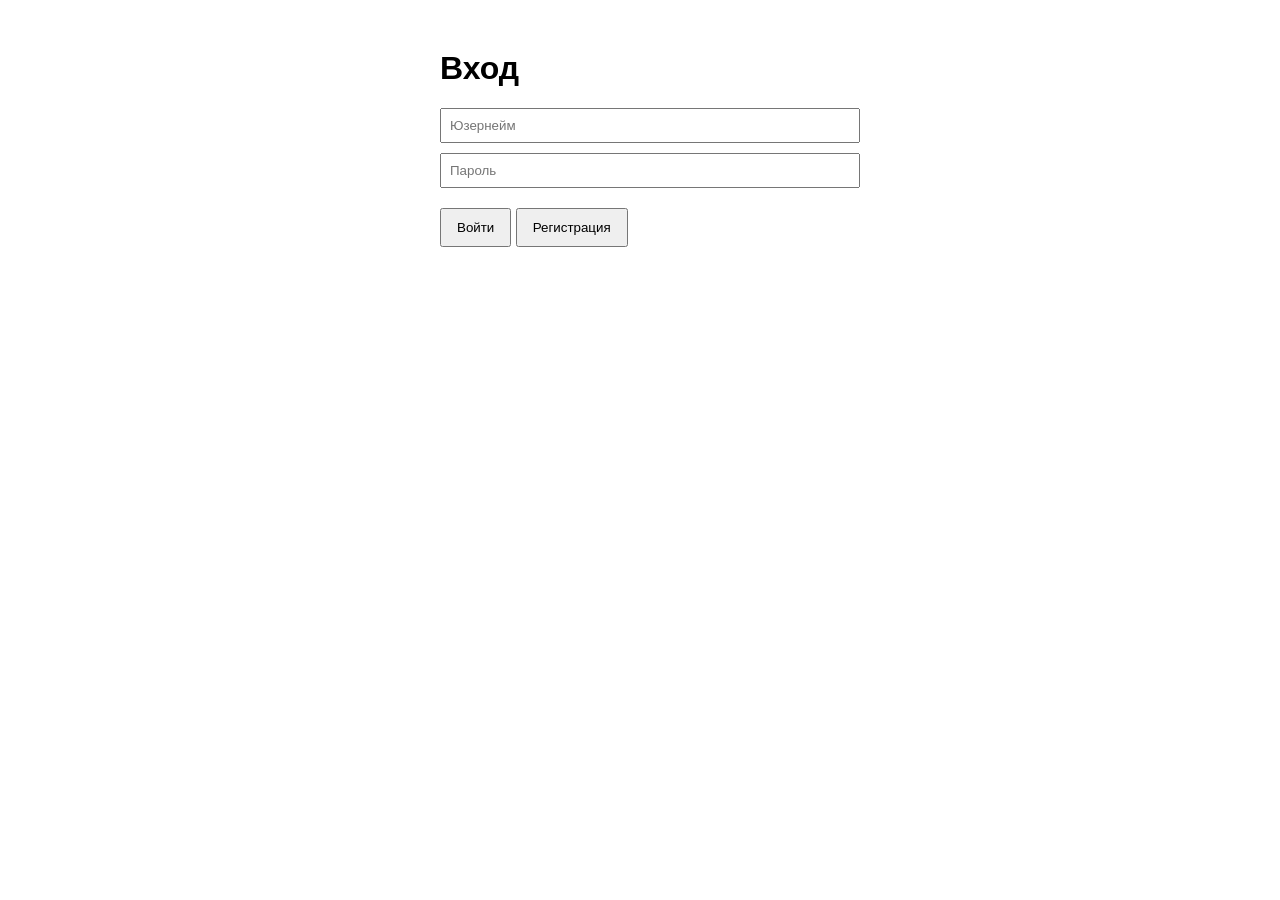
==== src/main/resources/static/login.html @ 58ade0e7 "начал работу над фронтом" ====
<!DOCTYPE html>
<html lang="ru">
<head>
    <meta charset="UTF-8">
    <title>Вход</title>
    <link rel="stylesheet" href="style.css">
</head>
<body>

<h1>Вход</h1>

<form id="loginForm">
    <label for="login_username"></label><input type="text" id="login_username" placeholder="Юзернейм" required>
    <label for="login_password"></label><input type="password" id="login_password" placeholder="Пароль" required>
    <button type="submit">Войти</button>
    <button class="switch-page" onclick="window.location.href='registration.html'">Регистрация</button>
</form>

<script src="js/login.js"></script>

</body>
</html>
---- src/main/resources/static/style.css ----
body {
    font-family: Arial, sans-serif;
    max-width: 400px;
    margin: 50px auto;
}

input {
    display: block;
    width: 100%;
    padding: 8px;
    margin-bottom: 10px;
}

button {
    padding: 10px 15px;
    margin-top: 10px;
    cursor: pointer;
}

.order-card {
    border: 1px solid #ccc;
    border-radius: 10px;
    padding: 12px;
    margin-bottom: 10px;
    width: 300px;
    background: #f9f9f9;
}

.modal {
    position: fixed;
    top: 0;
    left: 0;
    width: 100%;
    height: 100%;
    background: rgba(0,0,0,0.5);
}

.modal-content {
    background: white;
    padding: 20px;
    margin: 100px auto;
    width: 300px;
}
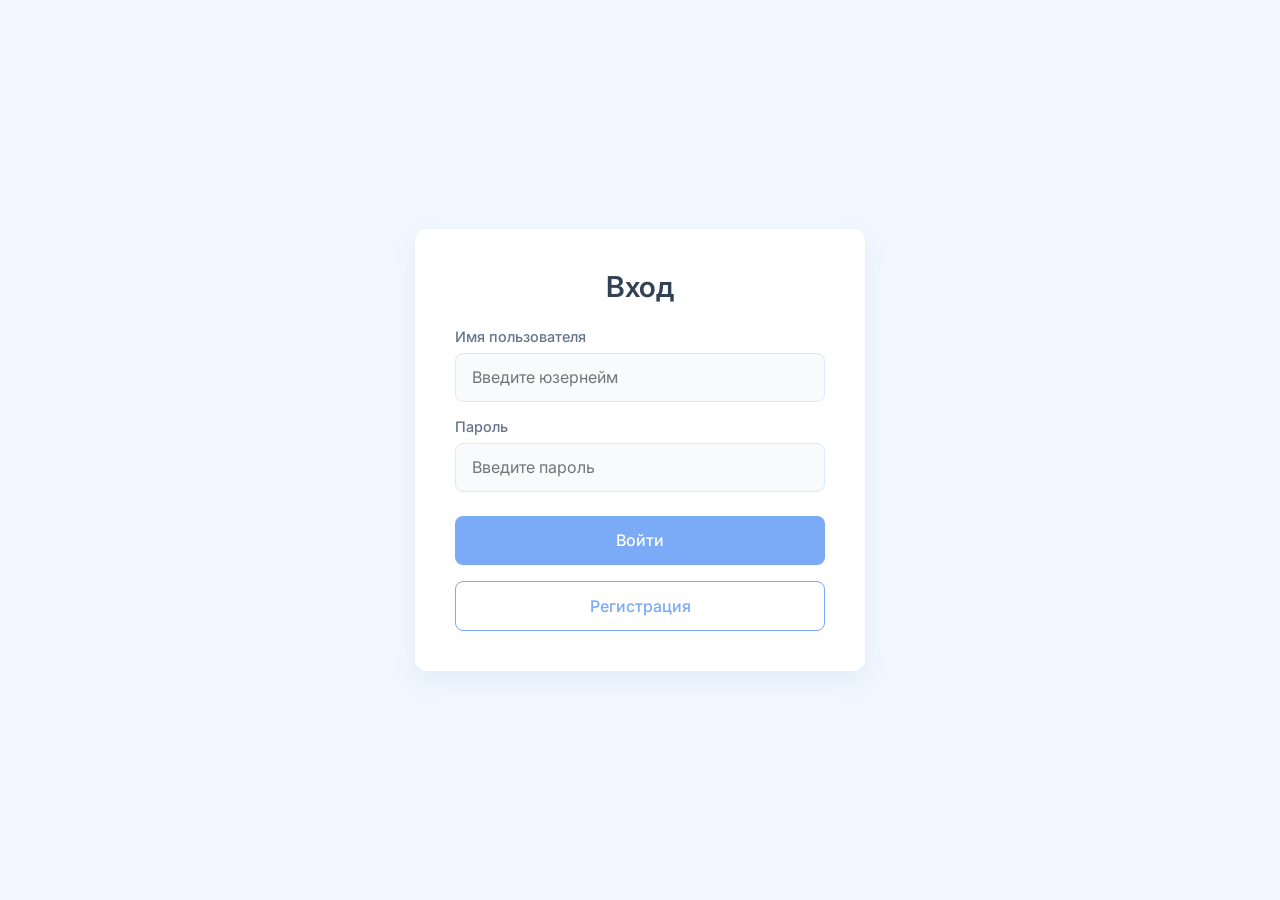
==== commit 1d0ebb89: "добавил уведы на фронт + исправил с ними баги на беке" ====
--- a/src/main/resources/static/login.html
+++ b/src/main/resources/static/login.html
@@ -6,17 +6,19 @@
     <link rel="stylesheet" href="style.css">
 </head>
 <body>
+<div class="container">
+    <h1>Вход</h1>
+    <form id="loginForm">
+        <label for="login_username">Имя пользователя</label>
+        <input type="text" id="login_username" placeholder="Введите юзернейм" required>
 
-<h1>Вход</h1>
+        <label for="login_password">Пароль</label>
+        <input type="password" id="login_password" placeholder="Введите пароль" required>
 
-<form id="loginForm">
-    <label for="login_username"></label><input type="text" id="login_username" placeholder="Юзернейм" required>
-    <label for="login_password"></label><input type="password" id="login_password" placeholder="Пароль" required>
-    <button type="submit">Войти</button>
-    <button class="switch-page" onclick="window.location.href='registration.html'">Регистрация</button>
-</form>
-
+        <button type="submit">Войти</button>
+        <button type="button" class="switch-page" onclick="window.location.href='registration.html'">Регистрация</button>
+    </form>
+</div>
 <script src="js/login.js"></script>
-
 </body>
 </html>
--- a/src/main/resources/static/style.css
+++ b/src/main/resources/static/style.css
@@ -1,43 +1,323 @@
+@import url('https://fonts.googleapis.com/css2?family=Inter:wght@400;500;600&display=swap');
+
+:root {
+    --bg-color: #f0f7ff; /* Приятный светло-голубой фон всей страницы */
+    --primary-color: #7baaf7; /* Основной голубой акцент */
+    --primary-hover: #5a91f5; /* Цвет при наведении */
+    --card-bg: #ffffff;
+    --text-main: #334155;
+    --text-muted: #64748b;
+    --border-color: #dbeafe;
+    --border-radius: 12px;
+    --transition: all 0.3s ease;
+}
+
+* {
+    box-sizing: border-box;
+    margin: 0;
+    padding: 0;
+    font-family: 'Inter', sans-serif;
+}
+
 body {
-    font-family: Arial, sans-serif;
-    max-width: 400px;
-    margin: 50px auto;
-}
-
-input {
-    display: block;
-    width: 100%;
-    padding: 8px;
-    margin-bottom: 10px;
-}
-
+    background-color: var(--bg-color);
+    color: var(--text-main);
+    display: flex;
+    flex-direction: column;
+    align-items: center;
+    justify-content: center;
+    min-height: 100vh;
+    padding: 2rem 1rem;
+}
+
+/* Универсальная карточка для центрирования контента */
+.container {
+    background-color: var(--card-bg);
+    padding: 2.5rem;
+    border-radius: var(--border-radius);
+    box-shadow: 0 10px 25px rgba(112, 144, 176, 0.1);
+    width: 100%;
+    max-width: 450px;
+    text-align: center;
+}
+
+/* Контейнер пошире для списка заказов */
+.container-large {
+    max-width: 1000px;
+    align-items: flex-start;
+    justify-content: flex-start;
+}
+
+h1 {
+    font-size: 1.8rem;
+    color: var(--text-main);
+    margin-bottom: 1.5rem;
+    font-weight: 600;
+}
+
+/* Формы */
+form {
+    display: flex;
+    flex-direction: column;
+    gap: 1rem;
+    text-align: left;
+}
+
+label {
+    font-size: 0.9rem;
+    font-weight: 500;
+    color: var(--text-muted);
+    margin-bottom: -0.5rem;
+}
+
+input[type="text"],
+input[type="password"],
+input[type="tel"],
+input[type="number"],
+select,
+textarea {
+    width: 100%;
+    padding: 0.85rem 1rem;
+    border: 1px solid var(--border-color);
+    border-radius: 8px;
+    background-color: #f8fafc;
+    font-size: 1rem;
+    color: var(--text-main);
+    outline: none;
+    transition: var(--transition);
+}
+
+input:focus,
+select:focus,
+textarea:focus {
+    border-color: var(--primary-color);
+    box-shadow: 0 0 0 3px rgba(123, 170, 247, 0.2);
+    background-color: #ffffff;
+}
+
+textarea {
+    resize: vertical;
+    min-height: 110px;
+}
+
+/* Чекбоксы */
+.checkbox-wrapper {
+    display: flex;
+    align-items: center;
+    gap: 0.6rem;
+    margin-top: 0.5rem;
+}
+
+.checkbox-wrapper input[type="checkbox"] {
+    width: 18px;
+    height: 18px;
+    cursor: pointer;
+    accent-color: var(--primary-color);
+}
+
+.checkbox-wrapper label {
+    margin-bottom: 0;
+    cursor: pointer;
+}
+
+/* Кнопки */
 button {
-    padding: 10px 15px;
-    margin-top: 10px;
+    background-color: var(--primary-color);
+    color: #ffffff;
+    border: none;
+    padding: 0.9rem 1.5rem;
+    font-size: 1rem;
+    font-weight: 500;
+    border-radius: 8px;
     cursor: pointer;
+    transition: var(--transition);
+    width: 100%;
+    margin-top: 0.5rem;
+}
+
+button:hover {
+    background-color: var(--primary-hover);
+    transform: translateY(-1px);
+}
+
+button.switch-page,
+button[type="reset"],
+#logout,
+.btn-secondary {
+    background-color: transparent;
+    color: var(--primary-color);
+    border: 1px solid var(--primary-color);
+    margin-top: 0;
+}
+
+button.switch-page:hover,
+button[type="reset"]:hover,
+#logout:hover,
+.btn-secondary:hover {
+    background-color: rgba(123, 170, 247, 0.1);
+}
+
+/* Стили для профиля на главной странице */
+.user-info {
+    text-align: left;
+    background: #f8fafc;
+    padding: 1.5rem;
+    border-radius: 8px;
+    border: 1px solid var(--border-color);
+    margin-bottom: 1.5rem;
+}
+
+.user-info h1 {
+    font-size: 1.1rem;
+    margin-bottom: 0.5rem;
+    color: var(--text-main);
+}
+
+.action-buttons {
+    display: flex;
+    flex-direction: column;
+    gap: 0.8rem;
+}
+
+/* Сетка заказов */
+#orders {
+    display: grid;
+    grid-template-columns: repeat(auto-fill, minmax(300px, 1fr));
+    gap: 1.5rem;
+    margin-bottom: 2rem;
+    width: 100%;
 }
 
 .order-card {
-    border: 1px solid #ccc;
-    border-radius: 10px;
-    padding: 12px;
-    margin-bottom: 10px;
-    width: 300px;
-    background: #f9f9f9;
-}
-
+    background-color: var(--card-bg);
+    border: 1px solid var(--border-color);
+    border-radius: var(--border-radius);
+    padding: 1.5rem;
+    text-align: left;
+    box-shadow: 0 4px 6px rgba(112, 144, 176, 0.05);
+    transition: var(--transition);
+    display: flex;
+    flex-direction: column;
+}
+
+.order-card:hover {
+    box-shadow: 0 8px 15px rgba(112, 144, 176, 0.15);
+    transform: translateY(-2px);
+    border-color: var(--primary-color);
+}
+
+.order-card p {
+    margin-bottom: 0.6rem;
+    font-size: 0.95rem;
+    color: var(--text-muted);
+    line-height: 1.4;
+}
+
+.order-card p b {
+    color: var(--text-main);
+    font-weight: 600;
+}
+
+.order-card button {
+    margin-top: auto; /* Прижимаем кнопку к низу карточки */
+}
+
+/* Модальные окна */
 .modal {
     position: fixed;
     top: 0;
     left: 0;
     width: 100%;
     height: 100%;
-    background: rgba(0,0,0,0.5);
+    background-color: rgba(15, 23, 42, 0.4);
+    backdrop-filter: blur(4px);
+    z-index: 1000;
+    display: flex;
+    align-items: center;
+    justify-content: center;
 }
 
 .modal-content {
-    background: white;
-    padding: 20px;
-    margin: 100px auto;
-    width: 300px;
+    background-color: var(--card-bg);
+    padding: 2rem;
+    border-radius: var(--border-radius);
+    box-shadow: 0 20px 25px -5px rgba(0, 0, 0, 0.1);
+    width: 90%;
+    max-width: 400px;
+    text-align: center;
+}
+
+.modal-content p {
+    margin-bottom: 1rem;
+    font-weight: 500;
+    color: var(--text-main);
+}
+
+.modal-content button {
+    margin-top: 1.5rem;
+}
+
+/* --- Стили для уведомлений --- */
+
+/* Красный кружок-счетчик */
+.badge {
+    background-color: #ef4444;
+    color: white;
+    padding: 2px 8px;
+    border-radius: 12px;
+    font-size: 0.8rem;
+    margin-left: 8px;
+    display: none; /* Скрыт по умолчанию */
+    font-weight: 600;
+}
+
+/* Карточка уведомления */
+.notification-card {
+    background-color: var(--card-bg);
+    border: 1px solid var(--border-color);
+    border-radius: var(--border-radius);
+    padding: 1.2rem;
+    text-align: left;
+    margin-bottom: 1rem;
+    display: flex;
+    flex-direction: column;
+    gap: 0.8rem;
+    transition: var(--transition);
+}
+
+/* Выделение непрочитанных */
+.notification-card.unread {
+    border-left: 4px solid var(--primary-color);
+    background-color: #f8fafc;
+}
+
+.notification-card p {
+    color: var(--text-main);
+    font-size: 0.95rem;
+    line-height: 1.5;
+}
+
+/* Кнопки внутри уведомления */
+.notification-actions {
+    display: flex;
+    gap: 0.5rem;
+    margin-top: auto;
+}
+
+.notification-actions button {
+    width: auto;
+    padding: 0.5rem 1rem;
+    font-size: 0.85rem;
+    margin-top: 0;
+}
+
+/* Кнопка удаления */
+.btn-danger {
+    background-color: transparent;
+    color: #ef4444;
+    border: 1px solid #ef4444;
+}
+
+.btn-danger:hover {
+    background-color: rgba(239, 68, 68, 0.1);
 }
